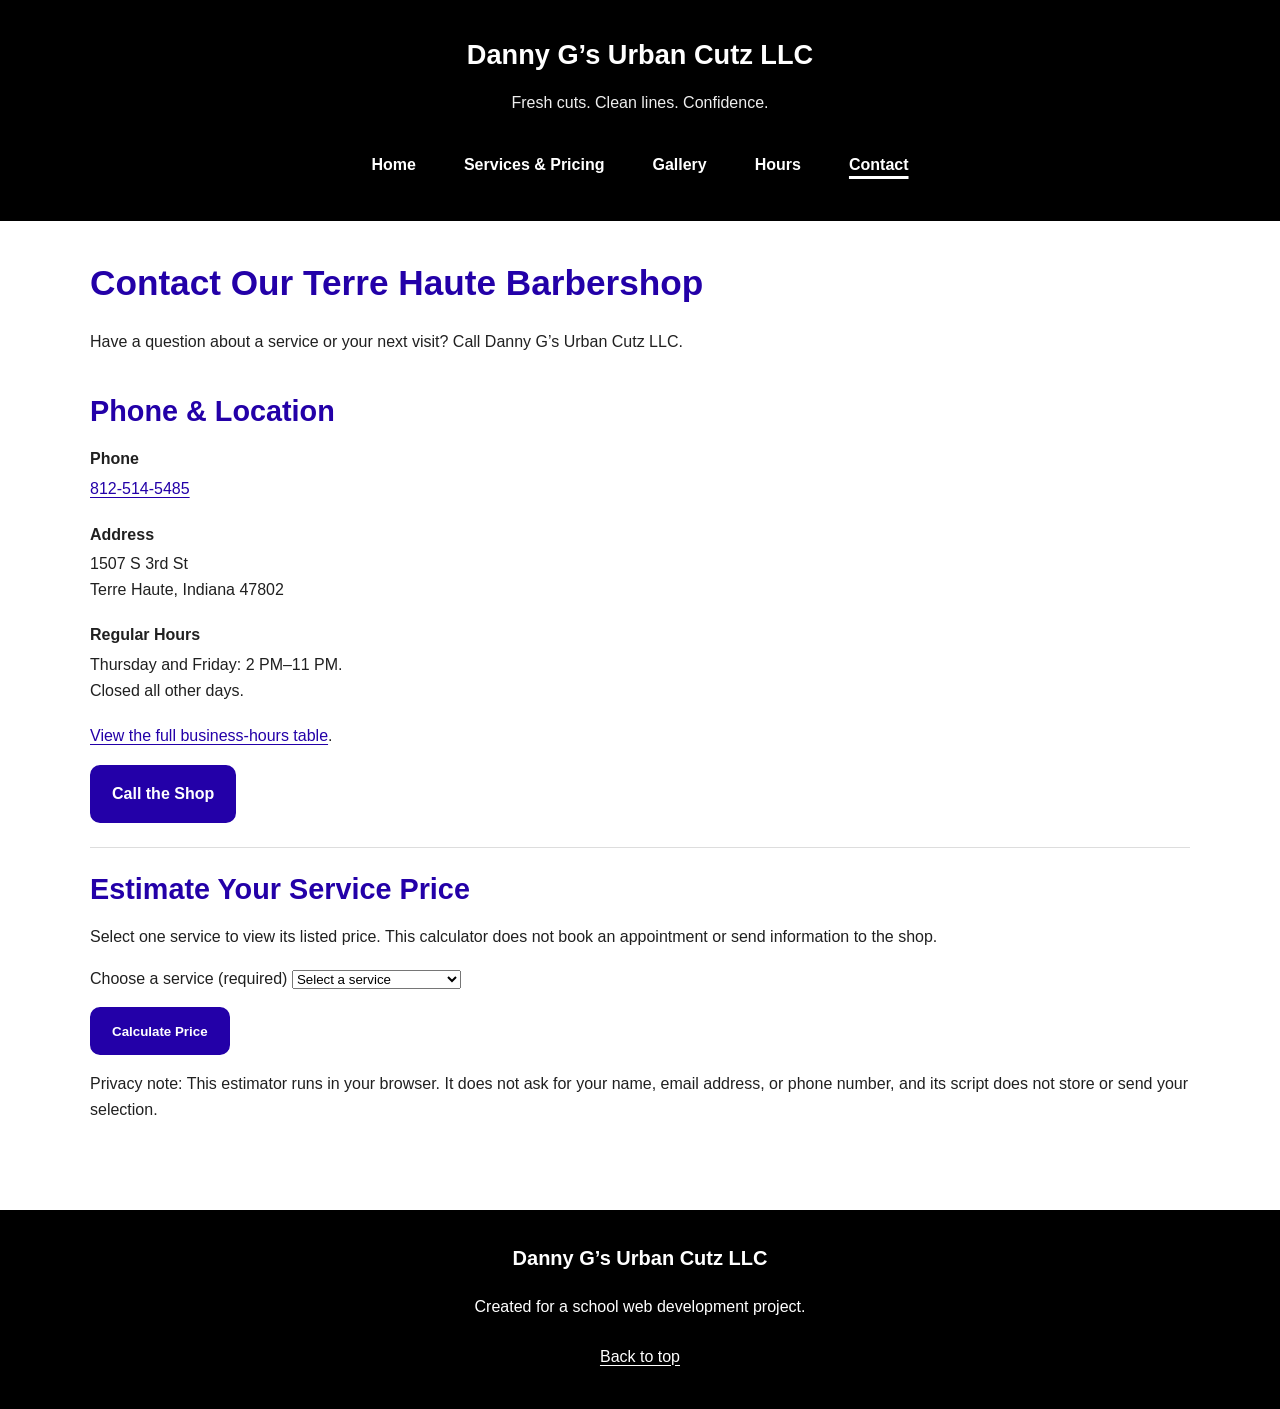
==== contact.html @ dbf08088 "Add contact page and service price estimator form This HTML file provides contact information for Da" ====
<!DOCTYPE html>
<html lang="en">
<head>
  <meta charset="UTF-8">
  <meta name="viewport" content="width=device-width, initial-scale=1.0">

  <meta
    name="description"
    content="Contact Danny G’s Urban Cutz LLC at 812-514-5485. Find our Terre Haute location and estimate the price of a haircut or beard service."
  >

  <title>Contact &amp; Location | Danny G’s Urban Cutz LLC</title>

  <link rel="stylesheet" href="style.css">
  <script src="script.js" defer></script>
</head>

<body>
  <a class="skip-link" href="#main-content">
    Skip to main content
  </a>

  <header class="site-header" id="top">
    <div class="container">
      <a class="brand-link" href="index.html">
        Danny G’s Urban Cutz LLC
      </a>

      <p class="tagline">
        Fresh cuts. Clean lines. Confidence.
      </p>

      <nav aria-label="Main navigation">
        <ul class="nav-links">
          <li><a href="index.html">Home</a></li>
          <li>
            <a href="services.html">Services &amp; Pricing</a>
          </li>
          <li><a href="gallery.html">Gallery</a></li>
          <li><a href="hours.html">Hours</a></li>
          <li>
            <a href="contact.html" aria-current="page">Contact</a>
          </li>
        </ul>
      </nav>
    </div>
  </header>

  <main
    id="main-content"
    class="container page-content"
    tabindex="-1"
  >
    <h1>Contact Our Terre Haute Barbershop</h1>

    <p class="page-intro">
      Have a question about a service or your next visit?
      Call Danny G’s Urban Cutz LLC.
    </p>

    <section aria-labelledby="contact-heading">
      <h2 id="contact-heading">Phone &amp; Location</h2>

      <dl class="contact-list">
        <dt>Phone</dt>
        <dd>
          <a href="tel:+18125145485">812-514-5485</a>
        </dd>

        <dt>Address</dt>
        <dd>
          1507 S 3rd St<br>
          Terre Haute, Indiana 47802
        </dd>

        <dt>Regular Hours</dt>
        <dd>
          Thursday and Friday: 2 PM–11 PM.<br>
          Closed all other days.
        </dd>
      </dl>

      <p>
        <a href="hours.html">View the full business-hours table</a>.
      </p>

      <a class="button" href="tel:+18125145485">
        Call the Shop
      </a>
    </section>

    <section aria-labelledby="estimate-heading">
      <h2 id="estimate-heading">Estimate Your Service Price</h2>

      <p id="estimate-help">
        Select one service to view its listed price.
        This calculator does not book an appointment
        or send information to the shop.
      </p>

      <noscript>
        <p>
          This estimator requires JavaScript.
          You can also
          <a href="services.html">view all service prices</a>
          or call 812-514-5485.
        </p>
      </noscript>

      <form
        id="estimate-form"
        class="service-form"
        aria-describedby="estimate-help"
      >
        <label for="service">Choose a service (required)</label>

        <select
          id="service"
          name="service"
          required
          aria-describedby="service-error"
        >
          <option value="">Select a service</option>
          <option value="mens-haircut">Men’s Haircut</option>
          <option value="kids-haircut">
            Kids Haircut (ages 6–17)
          </option>
          <option value="taper">Taper</option>
          <option value="facial-lineup">Facial Lineup</option>
          <option value="beard-trim">Beard Trim</option>
        </select>

        <p id="service-error" class="field-error"></p>

        <button class="button" type="submit">
          Calculate Price
        </button>

        <p
          id="estimate-result"
          class="form-result"
          role="status"
          aria-atomic="true"
        ></p>
      </form>

      <p class="privacy-note">
        Privacy note: This estimator runs in your browser.
        It does not ask for your name, email address,
        or phone number, and its script does not store
        or send your selection.
      </p>
    </section>
  </main>

  <footer class="site-footer">
    <div class="container">
      <p>Danny G’s Urban Cutz LLC</p>
      <p>Created for a school web development project.</p>
      <a href="#top">Back to top</a>
    </div>
  </footer>
</body>
</html>
---- style.css ----
/* General page settings */
* {
  box-sizing: border-box;
}

body {
  margin: 0;
  background-color: #ffffff;
  color: #202020;
  font-family: Arial, Helvetica, sans-serif;
  font-size: 1rem;
  line-height: 1.6;
}

.container {
  width: 92%;
  max-width: 1100px;
  margin: 0 auto;
}

h1,
h2 {
  line-height: 1.25;
}

h2 {
  margin-top: 0;
  margin-bottom: 1rem;
  color: #2300a8;
  font-size: 1.8rem;
}

p {
  margin-top: 0;
}

a {
  color: #2300a8;
  text-underline-offset: 0.2em;
}

a:hover {
  text-decoration-thickness: 3px;
}

/* Visible keyboard focus */
a:focus-visible {
  outline: 3px solid #005fcc;
  outline-offset: 5px;
}

/* Skip navigation link */
.skip-link {
  position: absolute;
  top: -150px;
  left: 1rem;
  z-index: 100;
  padding: 0.8rem 1rem;
  background-color: #ffffff;
  color: #000000;
  font-weight: bold;
}

.skip-link:focus {
  top: 1rem;
  outline: 3px solid #005fcc;
}

/* Header and navigation */
.site-header {
  padding: 2rem 0;
  background-color: #000000;
  color: #ffffff;
  text-align: center;
}

.site-header h1 {
  margin: 0 0 0.5rem;
  font-size: 2.2rem;
}

.tagline {
  margin-bottom: 1.5rem;
  color: #eeeeee;
}

.nav-links {
  display: flex;
  flex-wrap: wrap;
  justify-content: center;
  gap: 0.75rem 1.5rem;
  margin: 0;
  padding: 0;
  list-style: none;
}

.nav-links a {
  display: inline-block;
  padding: 0.5rem;
  color: #ffffff;
  font-weight: bold;
  text-decoration: none;
}

.nav-links a:hover {
  text-decoration: underline;
}

.site-header a:focus-visible,
.site-footer a:focus-visible {
  outline-color: #ffffff;
}

/* Main content spacing */
main > section {
  padding: 3rem 0;
}

main > section + section {
  border-top: 1px solid #dddddd;
}

/* Welcome section */
.hero {
  display: grid;
  grid-template-columns: minmax(0, 1fr) minmax(0, 1fr);
  align-items: center;
  gap: 2rem;
}

.hero-content {
  padding: 2rem;
  border-radius: 14px;
  background-color: #f2f2f2;
}

.hero-content h2 {
  font-size: 2rem;
}

.hero-content p {
  margin-bottom: 1.5rem;
}

.button {
  display: inline-block;
  max-width: 100%;
  padding: 0.9rem 1.25rem;
  border: 2px solid #2300a8;
  border-radius: 10px;
  background-color: #2300a8;
  color: #ffffff;
  font-weight: bold;
  text-align: center;
  text-decoration: none;
}

.button:hover {
  border-color: #17006e;
  background-color: #17006e;
}

/* Temporary photo spaces */
.photo-placeholder {
  display: flex;
  align-items: center;
  justify-content: center;
  min-height: 180px;
  padding: 1.5rem;
  border: 1px solid #b8b8b8;
  border-radius: 14px;
  background-color: #dddddd;
  color: #303030;
  text-align: center;
}

.photo-placeholder p {
  margin: 0;
}

.hero-photo {
  min-height: 320px;
}

/* About section */
.about-section {
  text-align: center;
}

.about-section p {
  max-width: 750px;
  margin: 0 auto;
}

/* Services and prices */
#services h2,
#gallery h2,
.section-intro {
  text-align: center;
}

.price-list {
  max-width: 650px;
  margin: 1.5rem auto 0;
}

.price-row {
  display: flex;
  justify-content: space-between;
  align-items: baseline;
  gap: 1.5rem;
  padding: 1rem 0;
  border-bottom: 1px solid #dddddd;
}

.price-row dt {
  font-weight: bold;
}

.price-row dd {
  flex-shrink: 0;
  margin: 0;
}

/* Haircut gallery */
.section-intro {
  margin-bottom: 1.5rem;
}

.gallery-grid {
  display: grid;
  grid-template-columns: repeat(2, minmax(0, 1fr));
  gap: 1.25rem;
  max-width: 850px;
  margin: 0 auto;
}

/* Photo styling for when real images are added */
.gallery-grid img,
.hero-photo img {
  display: block;
  width: 100%;
  height: auto;
  border-radius: 14px;
}

/* Hours and contact information */
.info-grid {
  display: grid;
  grid-template-columns: minmax(0, 1fr) minmax(0, 1fr);
  gap: 3rem;
  padding: 3rem 0;
  border-top: 1px solid #dddddd;
}

.hours-list,
.contact-list {
  margin: 0;
}

.hours-list > div {
  display: flex;
  justify-content: space-between;
  gap: 1rem;
  padding: 0.5rem 0;
  border-bottom: 1px solid #eeeeee;
}

.hours-list dt,
.contact-list dt {
  font-weight: bold;
}

.hours-list dd {
  margin: 0;
  text-align: right;
}

.contact-list dd {
  margin: 0.25rem 0 1.25rem;
  overflow-wrap: anywhere;
}

/* Footer */
.site-footer {
  padding: 2rem 0;
  background-color: #000000;
  color: #ffffff;
  text-align: center;
}

.site-footer p:first-child {
  font-size: 1.25rem;
  font-weight: bold;
}

.site-footer a {
  display: inline-block;
  padding: 0.5rem;
  color: #ffffff;
}

/* Layout for tablets and phones */
@media (max-width: 700px) {
  .site-header h1 {
    font-size: 1.8rem;
  }

  .hero,
  .info-grid {
    grid-template-columns: 1fr;
    gap: 1.5rem;
  }

  .hero-content {
    padding: 1.5rem;
  }

  .hero-content h2 {
    font-size: 1.7rem;
  }

  .hero-photo {
    min-height: 240px;
  }

  main > section,
  .info-grid {
    padding: 2rem 0;
  }

  .nav-links {
    gap: 0.25rem 0.75rem;
  }
}

/* Single-column gallery on small phones */
@media (max-width: 450px) {
  .gallery-grid {
    grid-template-columns: 1fr;
  }

  h2 {
    font-size: 1.5rem;
  }

  .price-row {
    gap: 0.75rem;
  }

  .hours-list > div {
    flex-wrap: wrap;
  }
}

/* Display real photos without the placeholder styling */
.hero-photo {
  min-height: 0;
}

.hero-photo img {
  display: block;
  width: 100%;
  max-width: 420px;
  height: auto;
  margin: 0 auto;
  border-radius: 14px;
}

.gallery-grid {
  align-items: start;
}

.gallery-grid img {
  display: block;
  width: 100%;
  height: auto;
  border: 1px solid #dddddd;
  border-radius: 14px;
}

/* Shared branding for the multi-page website */
.brand-link {
  display: inline-flex;
  align-items: center;
  justify-content: center;
  gap: 0.75rem;
  min-height: 46px;
  max-width: 100%;
  margin-bottom: 0.75rem;
  color: #ffffff;
  font-size: 1.7rem;
  font-weight: bold;
  line-height: 1.3;
  text-decoration: none;
}

.brand-link:hover {
  text-decoration: underline;
}

/* Navigation targets and current-page indicator */
.nav-links a {
  min-width: 46px;
  min-height: 46px;
  padding: 0.75rem;
}

.nav-links a[aria-current="page"] {
  text-decoration: underline;
  text-decoration-thickness: 3px;
  text-underline-offset: 0.4em;
}

/* Content pages */
.page-content {
  min-height: 55vh;
  padding-top: 2.5rem;
  padding-bottom: 3rem;
}

.page-content > h1 {
  margin-top: 0;
  color: #2300a8;
  font-size: 2.2rem;
}

.page-content > section {
  padding: 1.5rem 0;
}

.page-intro {
  max-width: 750px;
}

/* Accessible data tables */
.table-wrapper {
  max-width: 750px;
  margin: 1.5rem 0;
  overflow-x: auto;
}

table {
  width: 100%;
  border-collapse: collapse;
  background-color: #ffffff;
}

caption {
  margin-bottom: 0.75rem;
  color: #202020;
  font-weight: bold;
  text-align: left;
}

th,
td {
  padding: 0.9rem;
  border: 1px solid #bbbbbb;
  text-align: left;
  vertical-align: top;
}

thead th {
  background-color: #2300a8;
  color: #ffffff;
}

tbody th {
  font-weight: bold;
}

tbody tr:nth-child(even) {
  background-color: #f2f2f2;
}

/* Focus indicators for links and future form controls */
button:focus-visible,
input:focus-visible,
select:focus-visible,
textarea:focus-visible {
  outline: 3px solid #005fcc;
  outline-offset: 4px;
}

@media (max-width: 450px) {
  .brand-link {
    font-size: 1.3rem;
  }

  .page-content > h1 {
    font-size: 1.8rem;
  }

  th,
  td {
    padding: 0.65rem;
  }
}
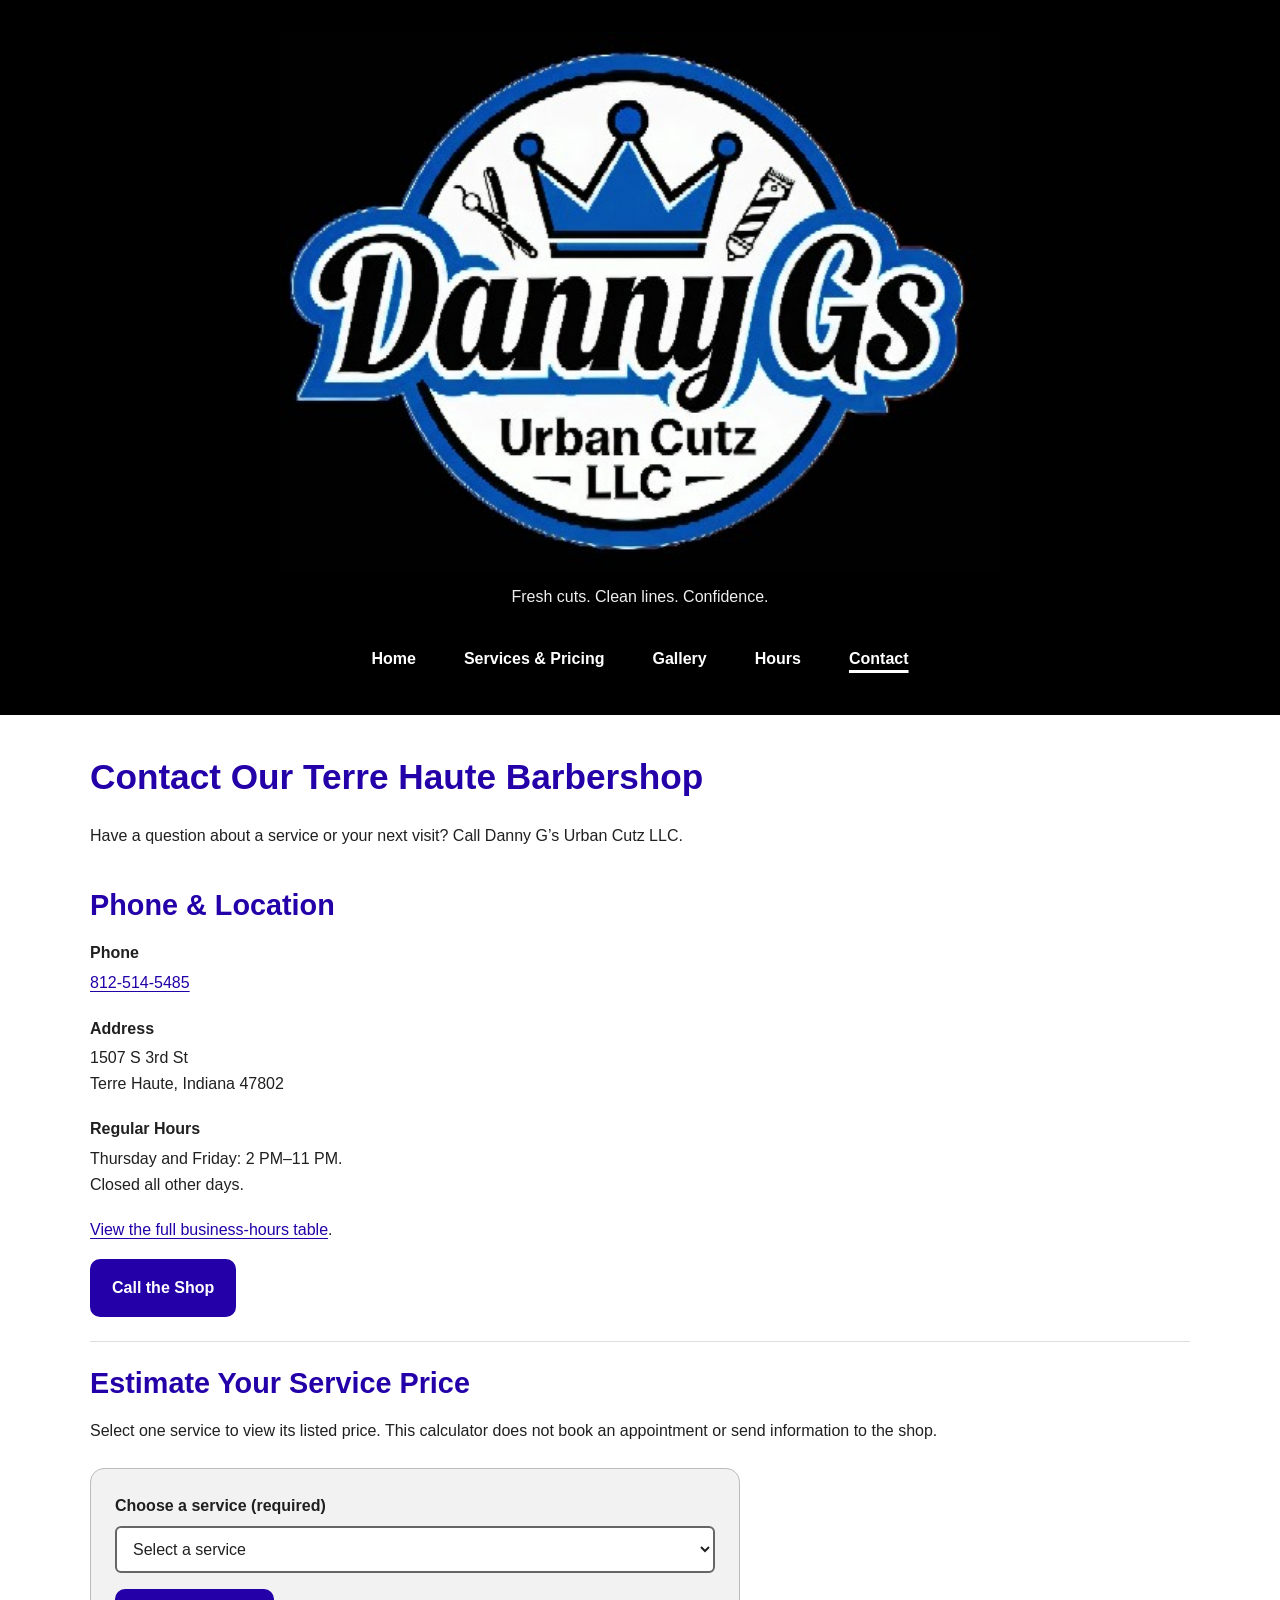
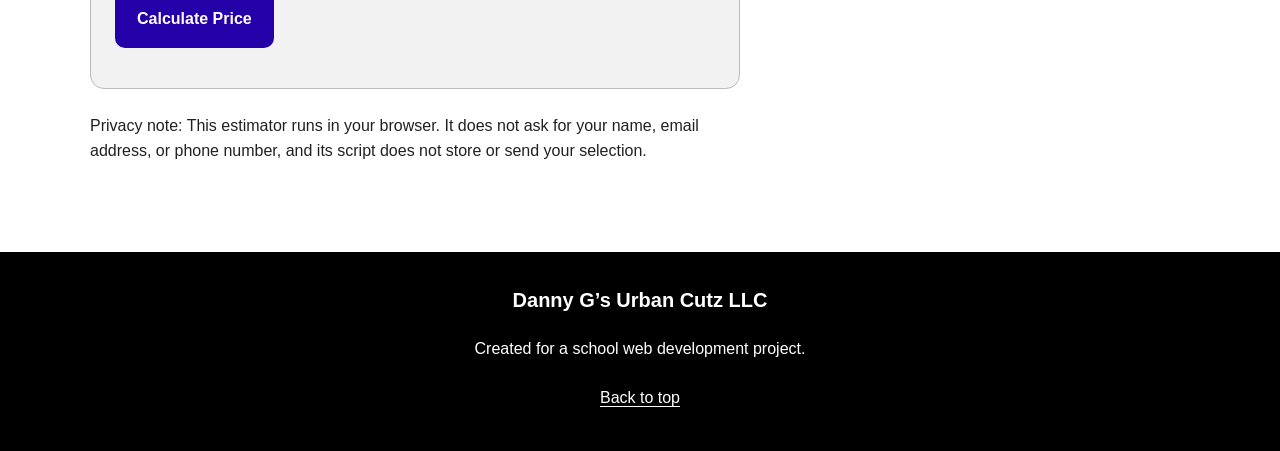
==== commit 4ae51f49: "Add logo image to site header Replaced brand link text with a logo image." ====
--- a/contact.html
+++ b/contact.html
@@ -23,8 +23,14 @@
   <header class="site-header" id="top">
     <div class="container">
       <a class="brand-link" href="index.html">
-        Danny G’s Urban Cutz LLC
-      </a>
+  <img
+    class="site-logo"
+    src="danny-gs-barbershop-logo.jpg"
+    alt="Danny G’s Urban Cutz LLC — Home"
+    width="720"
+    height="540"
+  >
+</a>
 
       <p class="tagline">
         Fresh cuts. Clean lines. Confidence.
--- a/style.css
+++ b/style.css
@@ -497,3 +497,73 @@
     padding: 0.65rem;
   }
 }
+
+/* Service estimator form */
+.service-form {
+  max-width: 650px;
+  margin: 1.5rem 0;
+  padding: 1.5rem;
+  border: 1px solid #bbbbbb;
+  border-radius: 14px;
+  background-color: #f2f2f2;
+}
+
+.service-form label {
+  display: block;
+  margin-bottom: 0.5rem;
+  font-weight: bold;
+}
+
+.service-form select {
+  display: block;
+  width: 100%;
+  min-height: 46px;
+  padding: 0.75rem;
+  border: 2px solid #666666;
+  border-radius: 6px;
+  background-color: #ffffff;
+  color: #202020;
+  font: inherit;
+}
+
+.service-form select[aria-invalid="true"] {
+  border-color: #a00018;
+}
+
+.service-form button {
+  min-height: 46px;
+  font: inherit;
+  font-weight: bold;
+  cursor: pointer;
+}
+
+.field-error {
+  margin: 0.5rem 0 1rem;
+  color: #a00018;
+  font-weight: bold;
+}
+
+.form-result:not(:empty) {
+  margin: 1.25rem 0 0;
+  padding: 1rem;
+  border-left: 4px solid #2300a8;
+  background-color: #ffffff;
+}
+
+.privacy-note {
+  max-width: 650px;
+}
+
+/* Homepage main heading */
+.hero-content h1 {
+  margin: 0 0 1rem;
+  color: #2300a8;
+  font-size: 2rem;
+  line-height: 1.25;
+}
+
+@media (max-width: 700px) {
+  .hero-content h1 {
+    font-size: 1.7rem;
+  }
+}
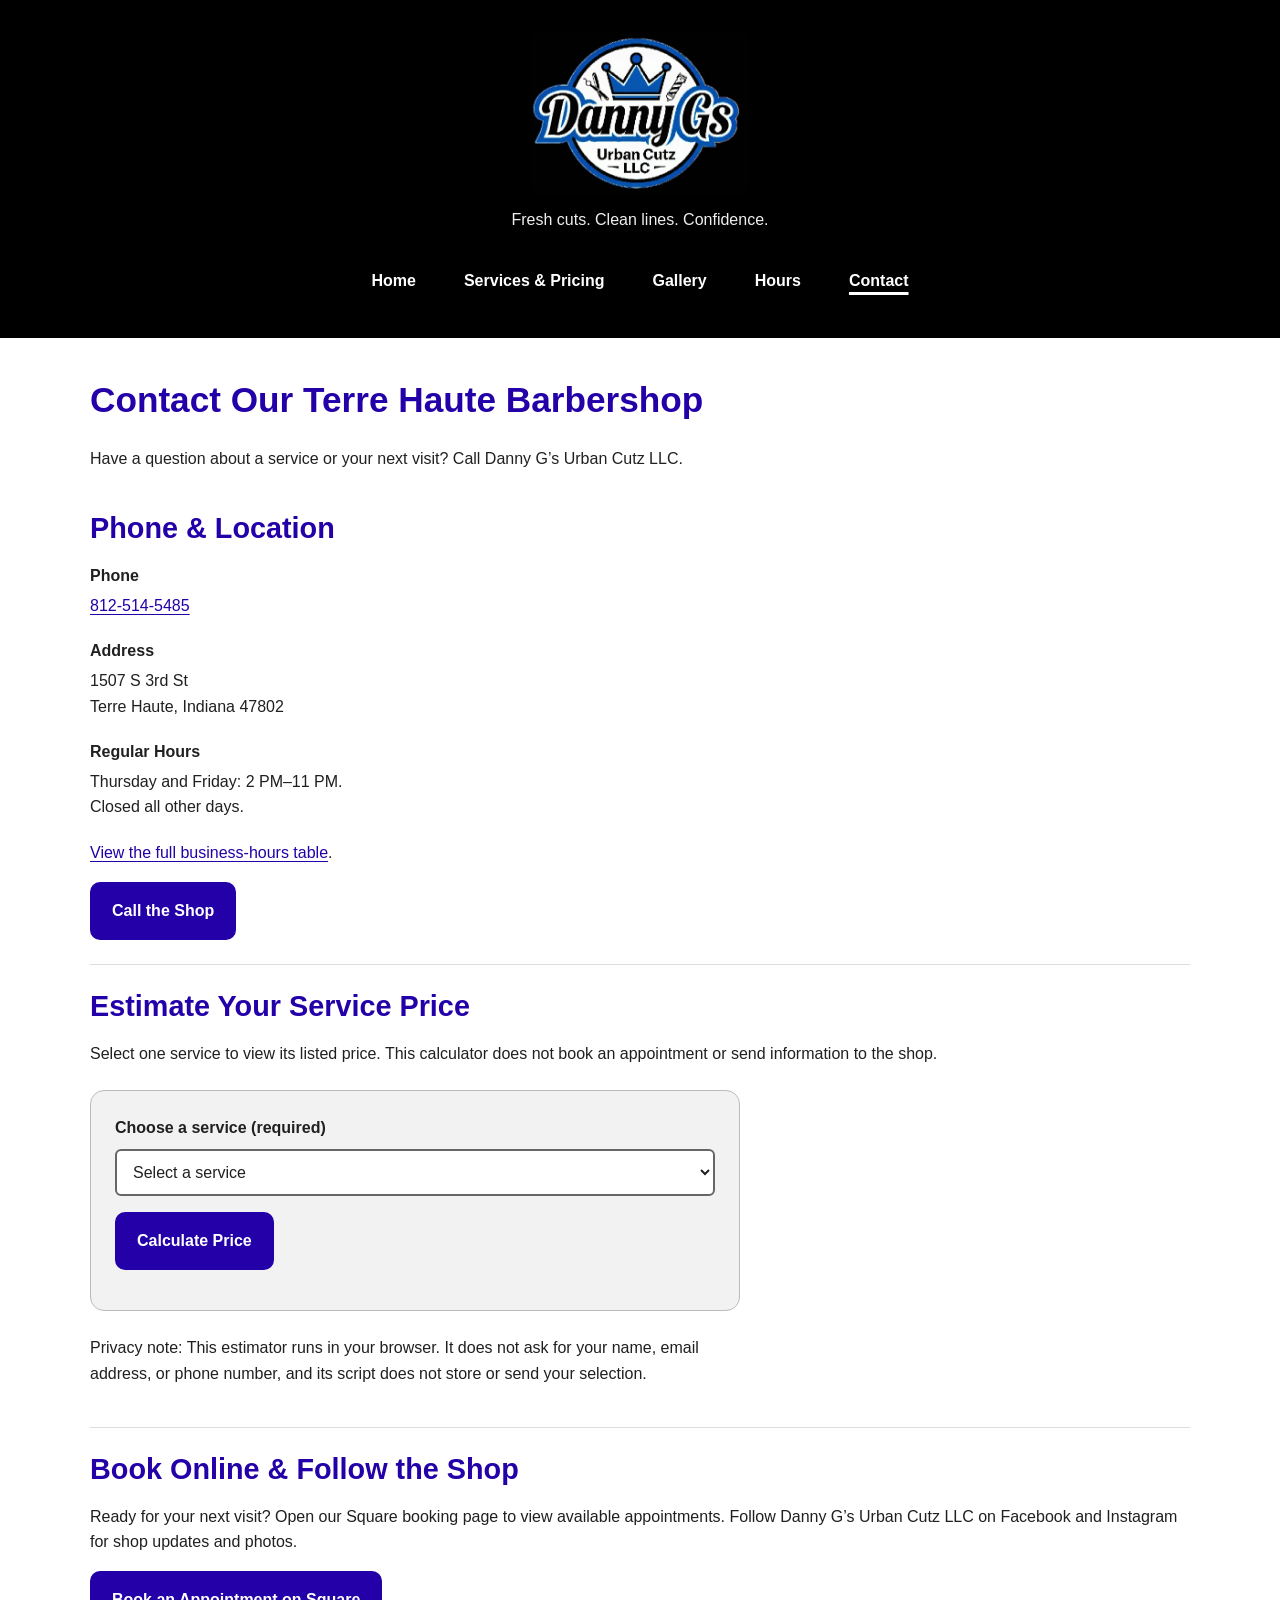
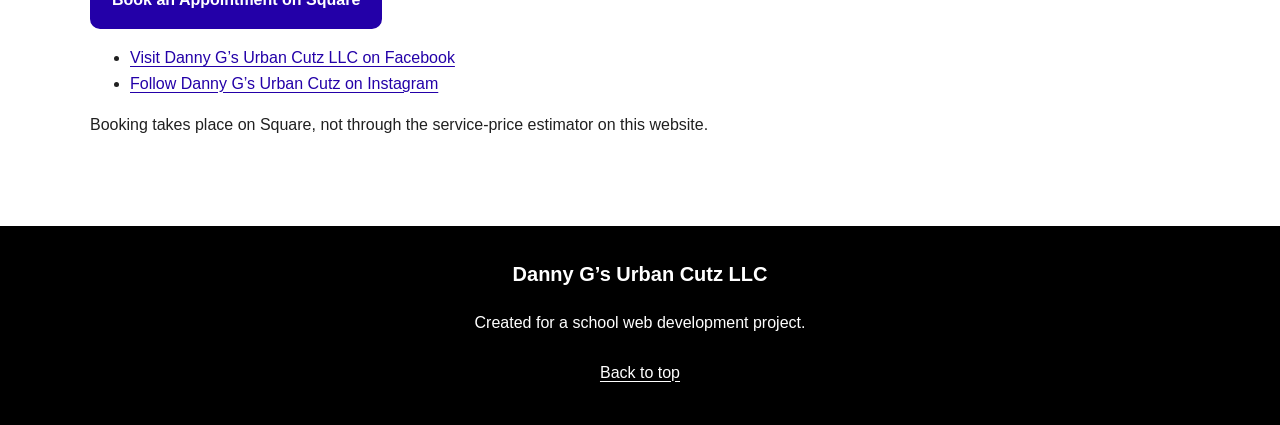
==== commit c4316262: "Add Square booking and business social media links" ====
--- a/contact.html
+++ b/contact.html
@@ -157,6 +157,48 @@
         or send your selection.
       </p>
     </section>
+    <section aria-labelledby="connect-heading">
+      <h2 id="connect-heading">Book Online &amp; Follow the Shop</h2>
+
+      <p>
+        Ready for your next visit? Open our Square booking
+        page to view available appointments. Follow
+        Danny G’s Urban Cutz LLC on Facebook and Instagram
+        for shop updates and photos.
+      </p>
+
+      <p>
+        <a
+          class="button"
+          href="https://book.squareup.com/appointments/vdzvho76vbauix/location/L1RTPA82EG21F/services"
+        >
+          Book an Appointment on Square
+        </a>
+      </p>
+
+      <ul>
+        <li>
+          <a
+            href="https://www.facebook.com/profile.php?id=61588585024905"
+          >
+            Visit Danny G’s Urban Cutz LLC on Facebook
+          </a>
+        </li>
+
+        <li>
+          <a
+            href="https://www.instagram.com/dannygsurbancutz?gwpx=N3ZheHJpNm80eGsx"
+          >
+            Follow Danny G’s Urban Cutz on Instagram
+          </a>
+        </li>
+      </ul>
+
+      <p>
+        Booking takes place on Square, not through
+        the service-price estimator on this website.
+      </p>
+    </section>
   </main>
 
   <footer class="site-footer">
--- a/style.css
+++ b/style.css
@@ -567,3 +567,18 @@
     font-size: 1.7rem;
   }
 }
+
+/* Linked barbershop logo */
+.site-logo {
+  display: block;
+  width: 220px;
+  max-width: 100%;
+  height: auto;
+  border-radius: 8px;
+}
+
+@media (max-width: 450px) {
+  .site-logo {
+    width: 180px;
+  }
+}
